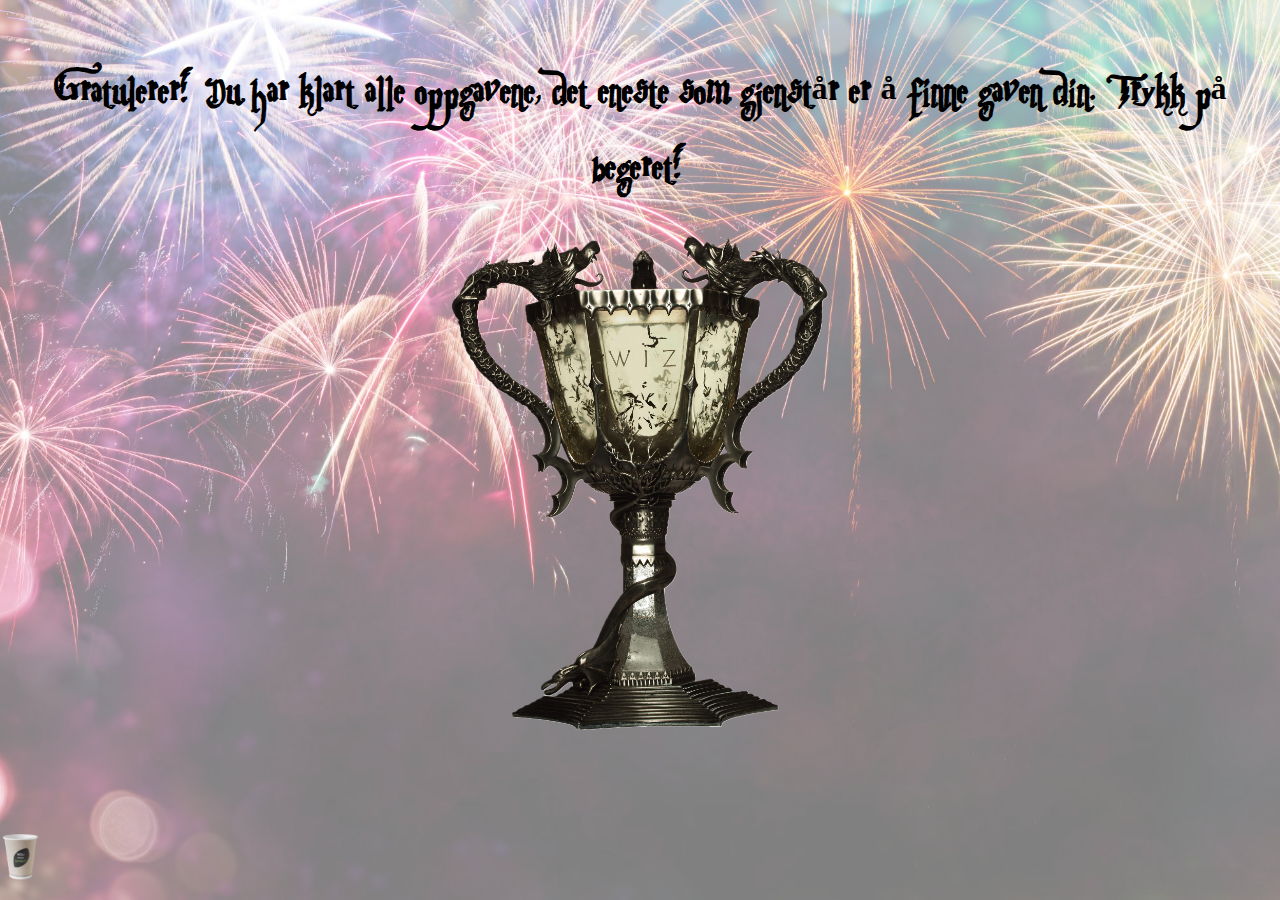
==== cup.html @ b9eafe85 "Done!" ====
<!DOCTYPE html>
<html lang="en">
<head>
    <meta charset="UTF-8">
    <meta name="viewport" content="width=device-width, initial-scale=1.0">
    <meta http-equiv="X-UA-Compatible" content="ie=edge">
    <title>Document</title>
    <link rel="stylesheet" href="index.css">
    <script src="https://code.jquery.com/jquery-3.4.1.min.js"
    integrity="sha256-CSXorXvZcTkaix6Yvo6HppcZGetbYMGWSFlBw8HfCJo=" crossorigin="anonymous"></script>

</head>
<body id="backgroundImageFireworks" class="harryFont">
    <h1>
        Gratulerer! Du har klart alle oppgavene, det eneste som gjenstår er å finne gaven din.
        Trykk på begeret!
    </h1>

    <a href="graveyard.html">
        <img src="pictures/triCup.png" height="500">
    </a>

    <div id="beger">
        <a href="pictures/julegave.pdf" download>
            <img src="pictures/cup.png" height="50">
        </a>
    </div>

</body>
</html>
---- index.css ----
body{
    text-align: center;
    padding: 2em;
    overflow: hidden;
}

.harryFont {
    font-family: "Harry Potter";
}

.magicFont {
    font-family: "Magic";
}

@font-face {
    font-family: "Harry Potter";
    src: 
    url("fonts/harrypotter/parryhotter-webfont.woff") format("woff")
}

@font-face {
    font-family: "Magic";
    src: url("fonts/magicschool/magicschoolone-webfont.woff") format("woff")
}

.invisible-hint::selection {
    color: red;
}

#backgroundImagePaper {
    background-image: url("pictures/modern-aged-paper-5.jpg");
    background-size: cover;
}

#backgroundImageHagrid {
    background-image: url("pictures/eb7cf624554ac9b4a78295a20b3f42db.jpg");
    background-size: cover;
    background-attachment: fixed;
    background-repeat: no-repeat;
}

#backgroundImageNisser {
    background: linear-gradient(rgba(255, 255, 255, 0.5), rgba(255, 255, 255, 0.5)), url("pictures/julenisse/nisserFerdig.jpg");
    background-size: cover;
    background-attachment: fixed;
    background-repeat: no-repeat;
}

#backgroundImageTrelawney {
    background: linear-gradient(rgba(255, 255, 255, 0.5), rgba(255, 255, 255, 0.5)), url("pictures/trelawney.jpg");
    background-size: cover;
    background-attachment: fixed;
    background-repeat: no-repeat;
}

#backgroundImageFireworks {
    background: linear-gradient(rgba(255, 255, 255, 0.5), rgba(255, 255, 255, 0.5)), url("pictures/fireworks.jpg");
    background-size: cover;
    background-attachment: fixed;
    background-repeat: no-repeat;
}

#backgroundImageVoldemort {
    background-image: url("pictures/voldemort.png");
    background-size: cover;
    background-attachment: fixed;
    background-repeat: no-repeat;
}

.whiteBackground {
    background-color: white;
}

.blackBackground {
    background-color: black;
}

.whiteText {
    color: white;
}

.yellowText {
    color: darksalmon;
}

.margin4 {
    margin: 4em;
}

#beger {
    position: fixed;
    bottom: 0;
    left: 0;
}
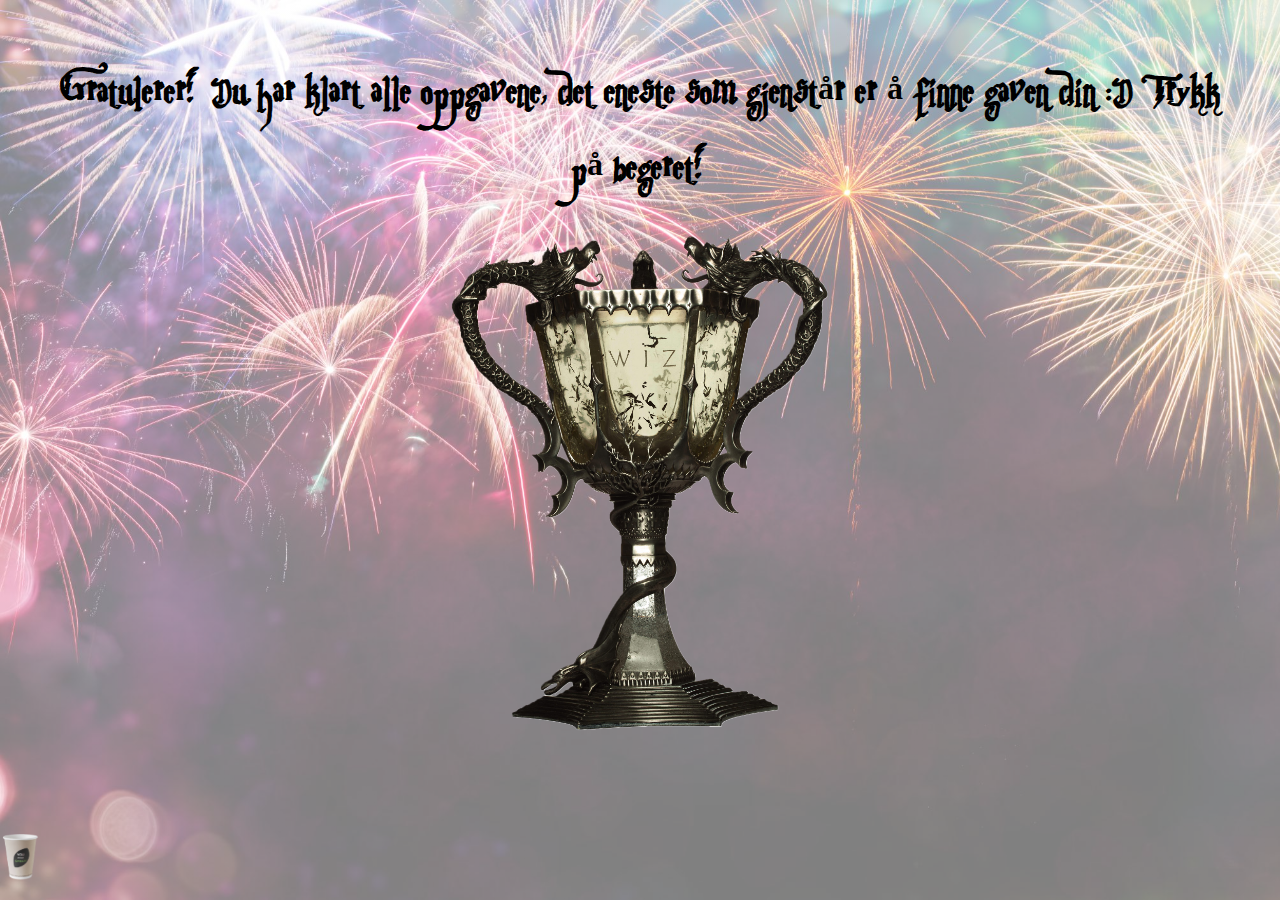
==== commit 4162d750: "." ====
--- a/cup.html
+++ b/cup.html
@@ -12,7 +12,7 @@
 </head>
 <body id="backgroundImageFireworks" class="harryFont">
     <h1>
-        Gratulerer! Du har klart alle oppgavene, det eneste som gjenstår er å finne gaven din.
+        Gratulerer! Du har klart alle oppgavene, det eneste som gjenstår er å finne gaven din :D
         Trykk på begeret!
     </h1>
 
@@ -21,9 +21,9 @@
     </a>
 
     <div id="beger">
-        <a href="pictures/julegave.pdf" download>
+        <!-- <a href="pictures/julegave.pdf" download> -->
             <img src="pictures/cup.png" height="50">
-        </a>
+        <!-- </a> -->
     </div>
 
 </body>
--- a/index.css
+++ b/index.css
@@ -91,4 +91,8 @@
     position: fixed;
     bottom: 0;
     left: 0;
+}
+
+#lumos {
+    filter: brightness(50%);
 }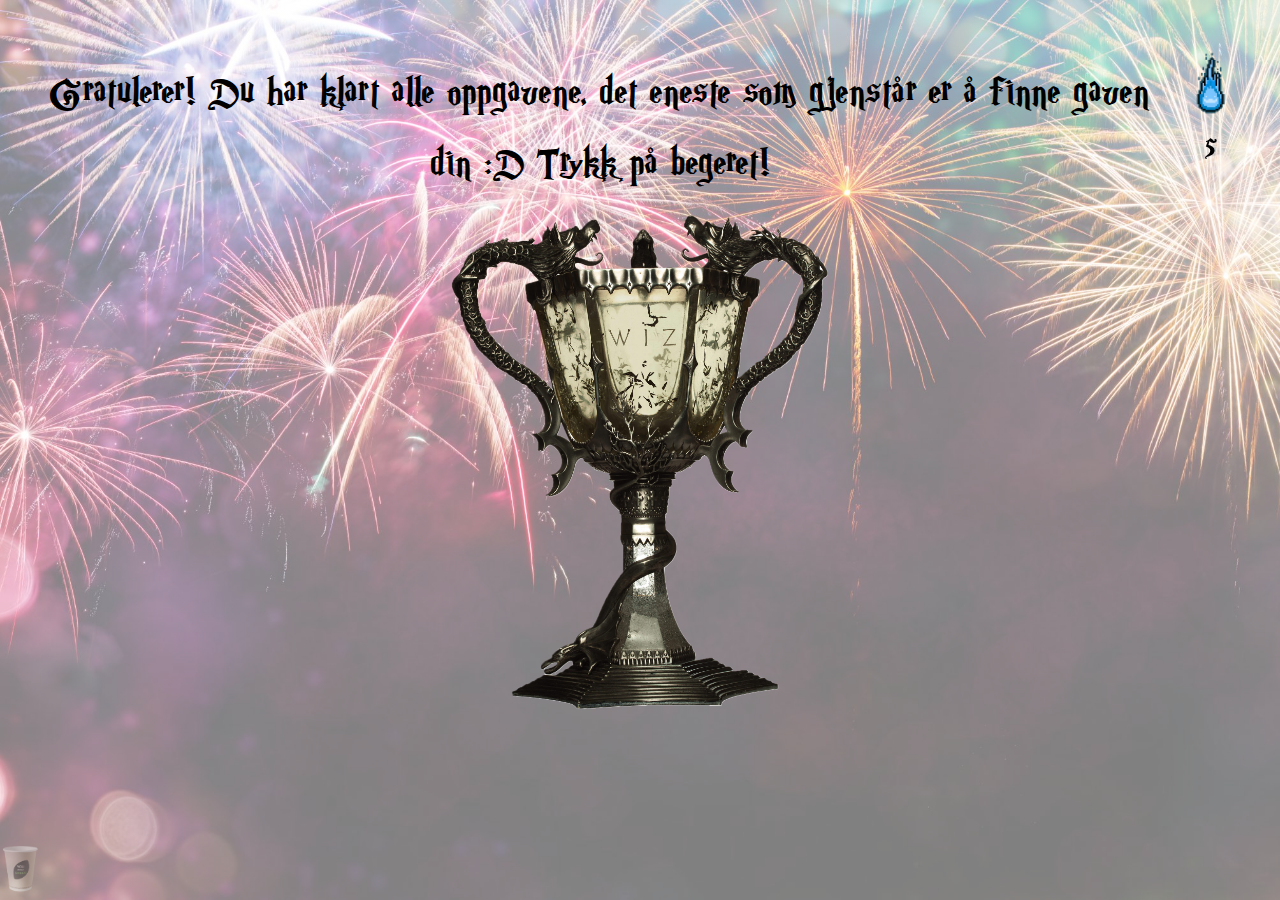
==== commit f5b3510b: "." ====
--- a/cup.html
+++ b/cup.html
@@ -1,5 +1,6 @@
 <!DOCTYPE html>
 <html lang="en">
+
 <head>
     <meta charset="UTF-8">
     <meta name="viewport" content="width=device-width, initial-scale=1.0">
@@ -7,24 +8,33 @@
     <title>Document</title>
     <link rel="stylesheet" href="index.css">
     <script src="https://code.jquery.com/jquery-3.4.1.min.js"
-    integrity="sha256-CSXorXvZcTkaix6Yvo6HppcZGetbYMGWSFlBw8HfCJo=" crossorigin="anonymous"></script>
+        integrity="sha256-CSXorXvZcTkaix6Yvo6HppcZGetbYMGWSFlBw8HfCJo=" crossorigin="anonymous"></script>
 
 </head>
-<body id="backgroundImageFireworks" class="harryFont">
-    <h1>
-        Gratulerer! Du har klart alle oppgavene, det eneste som gjenstår er å finne gaven din :D
-        Trykk på begeret!
-    </h1>
+
+<body id="backgroundImageFireworks" class="magicFont">
+    <div style="position: fixed; top: 0; right: 0; margin: 3em;">
+        <img src="pictures/blueFlame.png" height="70">
+        <p style="margin: 0;">
+            <font size="+3">5</font>
+        </p>
+    </div>
+
+    <p style="margin-right: 5em;">
+        <font size="+4">Gratulerer! Du har klart alle oppgavene, det eneste som gjenstår er å finne gaven din :D
+            Trykk på begeret!</font>
+    </p>
 
     <a href="graveyard.html">
         <img src="pictures/triCup.png" height="500">
     </a>
 
-    <div id="beger">
+    <div id="beger" style="opacity: 0.5;">
         <!-- <a href="pictures/julegave.pdf" download> -->
-            <img src="pictures/cup.png" height="50">
+        <img src="pictures/cup.png" height="50">
         <!-- </a> -->
     </div>
 
 </body>
+
 </html>--- a/index.css
+++ b/index.css
@@ -67,6 +67,13 @@
     background-repeat: no-repeat;
 }
 
+#backgroundImageMerpeople {
+    background-image: url("pictures/merpeople.jpg");
+    background-size: cover;
+    background-attachment: fixed;
+    background-repeat: no-repeat;
+}
+
 .whiteBackground {
     background-color: white;
 }
@@ -95,4 +102,22 @@
 
 #lumos {
     filter: brightness(50%);
-}+}
+
+#timeTurner {
+    position: fixed;
+    bottom: 0;
+    right: 0;
+}
+
+.textLeft {
+    text-align: left;
+}
+
+.mirror {
+    transform: scaleX(-1);
+}
+
+span.b {
+    display: inline-block;
+}
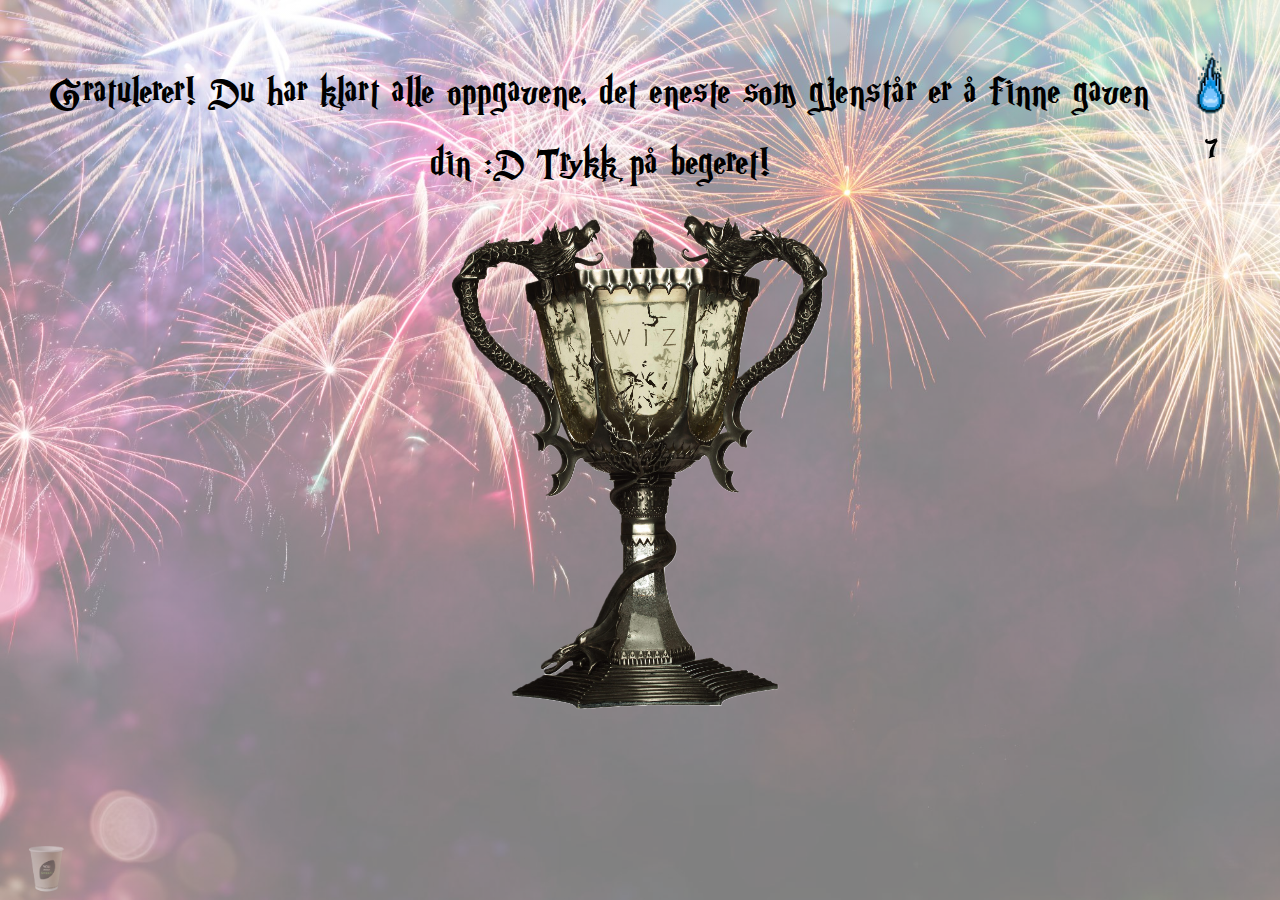
==== commit 443e9c0a: "." ====
--- a/cup.html
+++ b/cup.html
@@ -16,7 +16,7 @@
     <div style="position: fixed; top: 0; right: 0; margin: 3em;">
         <img src="pictures/blueFlame.png" height="70">
         <p style="margin: 0;">
-            <font size="+3">5</font>
+            <font size="+3">7</font>
         </p>
     </div>
 
@@ -29,7 +29,7 @@
         <img src="pictures/triCup.png" height="500">
     </a>
 
-    <div id="beger" style="opacity: 0.5;">
+    <div id="beger" style="position: fixed; opacity: 0.5; left: 2%;">
         <!-- <a href="pictures/julegave.pdf" download> -->
         <img src="pictures/cup.png" height="50">
         <!-- </a> -->
--- a/index.css
+++ b/index.css
@@ -118,6 +118,7 @@
     transform: scaleX(-1);
 }
 
-span.b {
-    display: inline-block;
+.container {
+    position: relative;
+    text-align: center;
 }
